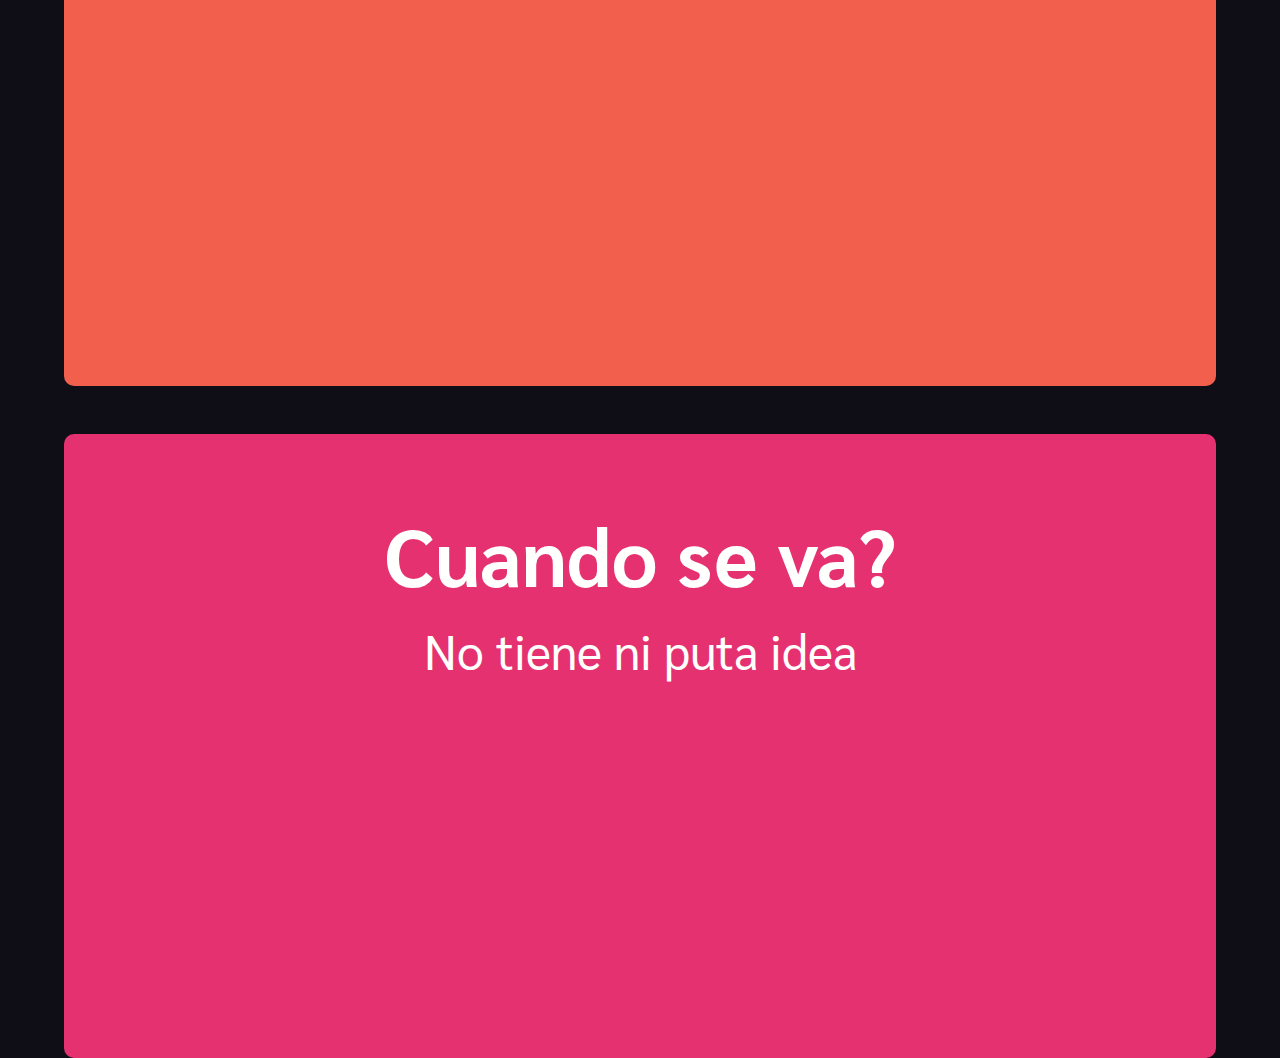
==== main.html @ 9c276d85 "First deploy" ====
<!DOCTYPE html>
<html>

<head>
    <link rel="stylesheet" href="./style.css">
    </link>
    <link rel="preconnect" href="https://fonts.googleapis.com">
    <link rel="preconnect" href="https://fonts.gstatic.com" crossorigin>
    <link href="https://fonts.googleapis.com/css2?family=Sarabun:wght@100;400;700&display=swap" rel="stylesheet">
    <link rel="shortcut icon" href="icon.png" type="image/x-icon">
    <title>Ya me fuido?</title>
</head>

<body>
    <header>
        <h1>Enzo se fue?</h1>
        <img id="main-answer"
            src="https://thehooksite.com/wp-content/uploads/2023/09/a98425ae430c0866/bugs-bunny-meme.png" alt="">
    </header>
    <main>
        <h2>Cuando se va?</h2>
        <h4>No tiene ni puta idea</h4>
        <div id="countdown">
            <ul>
                <li><span id="days"></span>days</li>
                <li><span id="hours"></span>Hours</li>
                <li><span id="minutes"></span>Minutes</li>
                <li><span id="seconds"></span>Seconds</li>
            </ul>
        </div>
        <img id="time-gif" src="https://tenor.com/view/facepalm-really-stressed-mad-angry-gif-16109475.gif" alt="">
    </main>

</body>
<script src="./script.js"></script>

</html>
---- style.css ----
html,
body,
div,
span,
applet,
object,
iframe,
h1,
h2,
h3,
h4,
h5,
h6,
p,
blockquote,
pre,
a,
abbr,
acronym,
address,
big,
cite,
code,
del,
dfn,
em,
img,
ins,
kbd,
q,
s,
samp,
small,
strike,
strong,
sub,
sup,
tt,
var,
b,
u,
i,
center,
dl,
dt,
dd,
ol,
ul,
li,
fieldset,
form,
label,
legend,
table,
caption,
tbody,
tfoot,
thead,
tr,
th,
td,
article,
aside,
canvas,
details,
embed,
figure,
figcaption,
footer,
header,
hgroup,
menu,
nav,
output,
ruby,
section,
summary,
time,
mark,
audio,
video {
    margin: 0;
    padding: 0;
    border: 0;
    font-size: 100%;
    font: inherit;
    vertical-align: baseline;
    font-family: 'Sarabun', sans-serif;

}

/* HTML5 display-role reset for older browsers */
article,
aside,
details,
figcaption,
figure,
footer,
header,
hgroup,
menu,
nav,
section {
    display: block;
}

body {
    background-color: #0f0e17;
    display: flex;
    flex-direction: column;
    align-items: center;
    justify-content: center;
    height: 100vh;
    line-height: 1;
}

ol,
ul {
    list-style: none;
}

blockquote,
q {
    quotes: none;
}

blockquote:before,
blockquote:after,
q:before,
q:after {
    content: '';
    content: none;
}

table {
    border-collapse: collapse;
    border-spacing: 0;
}

h1,
h2,
h3,
h4 {
    color: #fffffe;
}

h1,
h2 {
    font-weight: bold;
    font-size: 5rem;
}

header,
main {
    width: 90vw;
    padding-top: 5rem;
    padding-bottom: 5rem;
    border-radius: 10px;
    display: flex;
    flex-direction: column;
    align-items: center;
}

header {
    background-color: #f25f4c;
}

#main-answer,
#time-gif {
    height: 20rem;
    margin: 2rem;
}

main {
    margin-top: 3rem;
    background-color: #e53170;
}

h4 {
    font-size: 3rem;
    margin-top: 2rem;
}

.container {
    color: #333;
    margin: 0 auto;
    text-align: center;
}

li {
    display: inline-block;
    font-size: 1.5em;
    list-style-type: none;
    padding: 1em;
    text-transform: uppercase;
}

li span {
    display: block;
    font-size: 4.5rem;
}

#countdown {
    color: #fffffe;
    display: none;
}

@media screen and (min-width: 768px) {

    #main-answer,
    #time-gif {
        height: 15rem;
    }
}
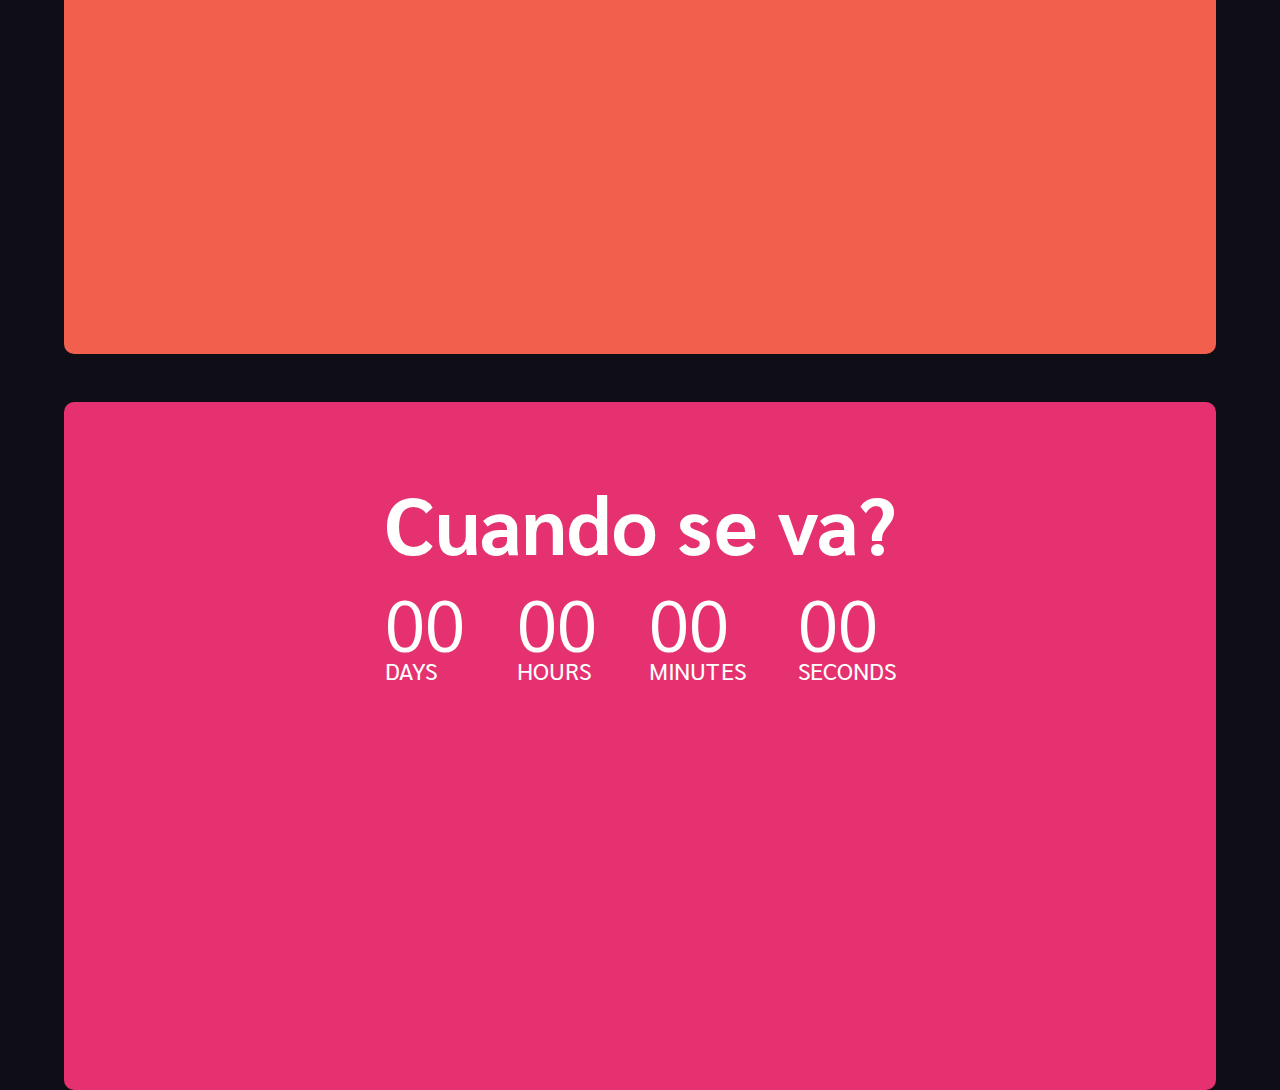
==== commit 46b33dbc: "Leave date added" ====
--- a/main.html
+++ b/main.html
@@ -19,7 +19,6 @@
     </header>
     <main>
         <h2>Cuando se va?</h2>
-        <h4>No tiene ni puta idea</h4>
         <div id="countdown">
             <ul>
                 <li><span id="days"></span>days</li>
@@ -28,7 +27,7 @@
                 <li><span id="seconds"></span>Seconds</li>
             </ul>
         </div>
-        <img id="time-gif" src="https://tenor.com/view/facepalm-really-stressed-mad-angry-gif-16109475.gif" alt="">
+        <img id="time-gif" src="https://i.giphy.com/brHaCdJqCXijm.webp" alt="">
     </main>
 
 </body>
--- a/style.css
+++ b/style.css
@@ -202,7 +202,6 @@
 
 #countdown {
     color: #fffffe;
-    display: none;
 }
 
 @media screen and (min-width: 768px) {
